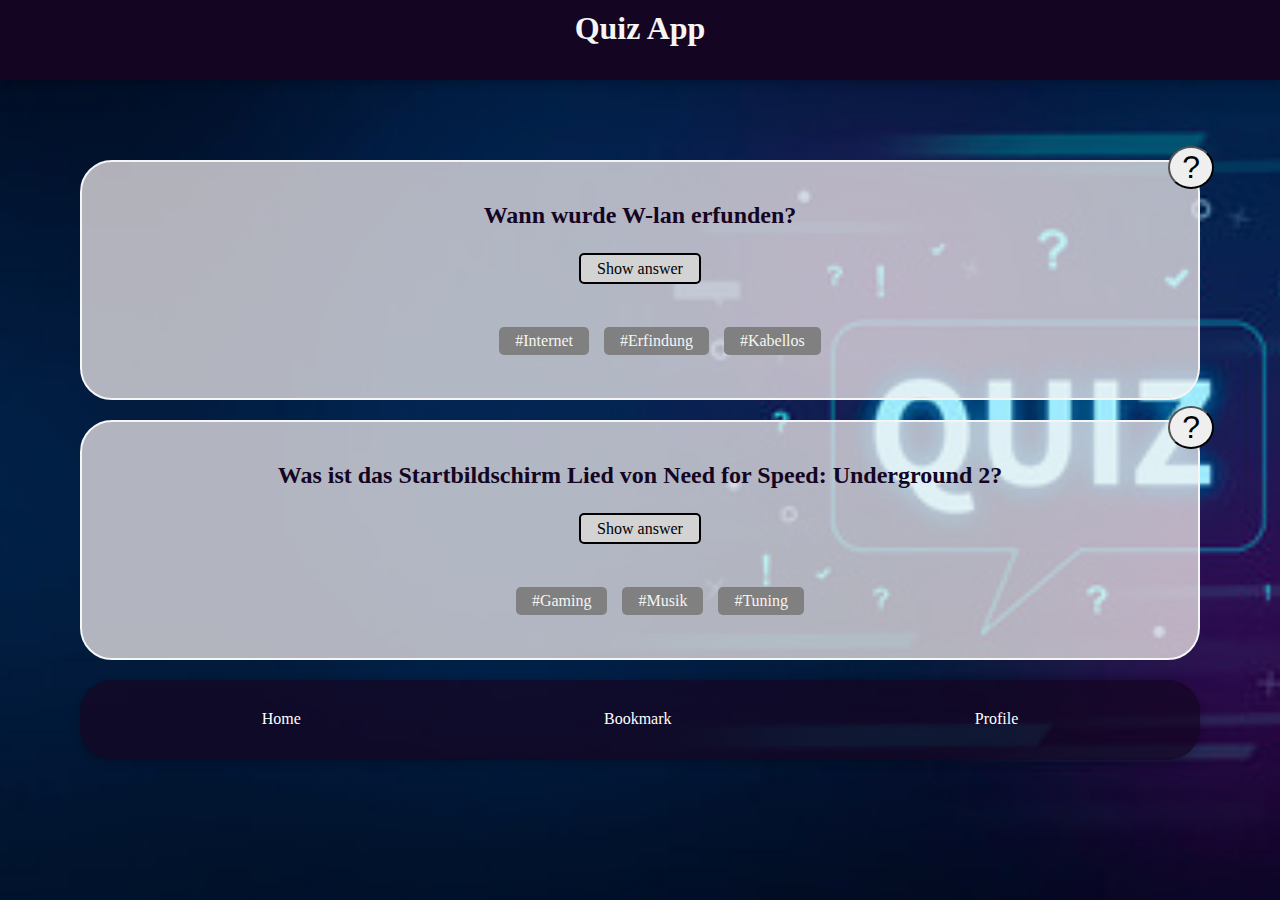
==== index.html @ 67b7fd22 "update_quiz_app" ====
<!DOCTYPE html>
<html lang="en">
  <head>
    <meta charset="UTF-8" />
    <meta name="viewport" content="width=device-width, initial-scale=1.0" />
    <link rel="stylesheet" href="styles.css" />
    <title>Document</title>
  </head>
  <body>
    <header class="header">
      <h1 class="header__heading">Quiz App</h1>
      </header>
    
    <img class="background" src="bg_quiz.jpg" />
    <main>
      
      
      <section class="question_block">
        <h2 class="questions">Wann wurde W-lan erfunden?</h2>
        <button class="card__bookmark">?</button>
        <a class="answer_button" href="bookmark_two.html">Show answer</a>
        <ul class="badges">
          <li>#Internet</li>
          <li>#Erfindung</li>
          <li>#Kabellos</li>
        </ul>
      </section>
      <section class="question_block">
        <h2 class="questions">Was ist das Startbildschirm Lied von Need for Speed: Underground 2?</h2>
        <button class="card__bookmark">?</button>
        <a class="answer_button" href="bookmark_three.html">Show answer</a>
        <ul class="badges">
          <li>#Gaming</li>
          <li>#Musik</li>
          <li>#Tuning</li>
          
        </ul>
      </section>
      <nav class="navigation"/>
      <a aria-label="Home" href="index.html">Home</a>
      <a aria-label="To Bookmark" href="bookmark.html">Bookmark</a>
      <a aria-label="To Profile" href="profile.html">Profile</a>
      </nav>
      
    </main>
  </body>
</html>
---- styles.css ----
* {
  box-sizing: border-box;
}

body {
  margin: 0;
  padding: 0;
  display: flex;
  flex-direction: column;
}

.background {
  position: absolute;
  height: 100vh;
  width: 100%;
  object-fit: cover;
  z-index: -1;
}

.header {
  background: #140523;
  color: #ffffff;
  height: 80px;
  box-shadow: rgba(0, 0, 0, 0.24) 0 3px 8px;
  padding: 10px;
  position: sticky;
  top: 0;
  z-index: 1;
}

.header__heading {
  margin: 0;
}

main {
  padding: 80px;
  display: flex;
  flex-direction: column;
  gap: 20px;
}

h1 {
  color: whitesmoke;
  margin: 10px;
  text-align: center;
}

.question_block {
  background-color: rgba(250, 243, 243, 0.712);
  position: relative;
  border: 2px solid;
  padding: 40px;
  text-align: center;
  height: 15rem;
  border-radius: 2rem;
  border-color: whitesmoke;
}

h2 {
  position: relative;
  margin: 0;
  text-align: center;
  top: -1rem;
}

.questions {
  color: #140523;
}

.card__bookmark {
  position: absolute;
  font-size: 2em;
  padding: 6px 12px;
  border-radius: 50%;
  top: -1rem;
  right: -1rem;
  font-size: 2em;
  padding: 1px 12px;
  border-radius: 50%;
}

.answer_button {
  position: relative;
  border-color: rgb(172, 172, 172);
  background-color: lightgray;
  border: 2px solid black;
  color: black;
  top: 20%;
  padding: 5px 16px;
  border-radius: 5px;
}

li {
  position: relative;
  background-color: gray;
  color: whitesmoke;
  padding: 5px 16px;
  border-radius: 5px;
  bottom: -3rem;
  list-style: none;
}

ul {
  display: flex;
  position: relative;
  gap: 15px;
  justify-content: center;
  top: 1rem;
}

navigation {
  text-decoration: none;
}

nav {
  background: #140523b9;
  color: #ffffff;
  height: 80px;
  box-shadow: rgba(0, 0, 0, 0.24) 0 3px 8px;
  position: sticky;
  padding: 30px;
  top: 0;
  z-index: 1;
  display: flex;
  justify-content: space-around;
  border-radius: 2rem;
}

a {
  color: white;
  height: 48px;
  position: sticky;
  bottom: 0;
  text-decoration: none;
}

a:hover {
  text-decoration: underline;
}

.profilbild {
  position: relative;
  display: flex;
  height: 120px;
  width: 120px;
  bottom: 15rem;
  border-radius: 50%;
  overflow: hidden;
  top: -3rem;
}

.pfrofile_name {
  position: relative;
  display: flex;
  left: 10rem;
  top: -9rem;
  color: white;
  font-size: 24px;
}

.profile_header {
  color: whitesmoke;
  position: relative;
  display: flex;
  justify-content: center;
}

.settings_headline {
position: relative;
display: flex;
top: -7rem;
justify-content: start;
}

.about_me {
  color: white;
  position: relative;
  display: flex;
  justify-content: start;
  top: -5rem;
}

.about_me_list {
  color: whitesmoke;
  position: relative;
  display: flex;
}

.about_me_text {
  color: whitesmoke;
  position: relative;
  display: flex;
  top: -5rem;
}

h2 {
  position: relative;
  display: flex;
  justify-content: center;
  color: whitesmoke;
  top: 0rem;
}

.setting_mode {
  color: whitesmoke;
  position: relative;
  display: flex;
  top: -4rem;
}

.switch input {
  appearance: none;
  width: 100%;
  height: 100%;
  border: 2px solid black;
  margin: 0;
  border-radius: 20%;
  transition: transform 0.5s ease-in-out;
  position: relative;
  display: flex;
}

.switch {
  height: 2rem;
  width: 2.8rem;
  display: inline-block;
  position: relative;
  display: flex;
  top: -6.5rem;
  left: 12rem;
}

.switch_slide {
  background-color: whitesmoke;
  width: 1.2rem;
  height: 1.6rem;
  box-shadow: 0 0 1px blue;
  position: absolute;
  top: 0.2rem;
  left: 0.15rem;
  border-radius: 20%;
  pointer-events: none;
  transition: transform 0.5s ease-in-out;
}

.switch input:checked {
  background-color: blue;
  border-color: black;
}

.switch input:checked + .switch_slide {
  background-color: whitesmoke;
  transform: translateX(1.3rem);
}
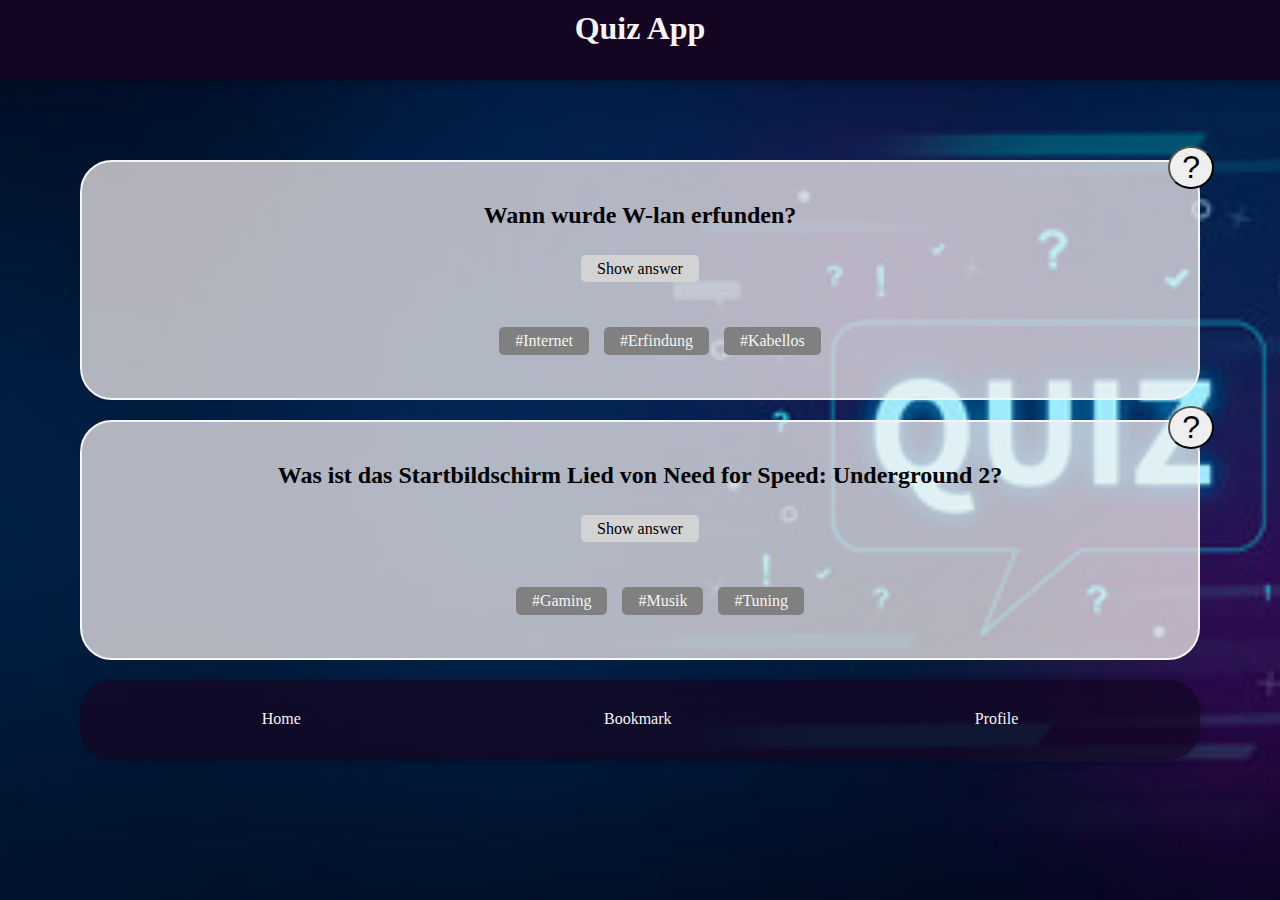
==== commit cbd95249: "add root colors and add multible.css" ====
--- a/index.html
+++ b/index.html
@@ -3,7 +3,7 @@
   <head>
     <meta charset="UTF-8" />
     <meta name="viewport" content="width=device-width, initial-scale=1.0" />
-    <link rel="stylesheet" href="styles.css" />
+    <link rel="stylesheet" href="/styles.css" />
     <title>Document</title>
   </head>
   <body>
--- a/styles.css
+++ b/styles.css
@@ -1,5 +1,13 @@
 * {
   box-sizing: border-box;
+}
+
+:root {
+--color-text: whitesmoke;
+--color-questions: black;
+--color-buttons: lightgray;
+--color-answer-button-text: black;
+
 }
 
 body {
@@ -19,7 +27,6 @@
 
 .header {
   background: #140523;
-  color: #ffffff;
   height: 80px;
   box-shadow: rgba(0, 0, 0, 0.24) 0 3px 8px;
   padding: 10px;
@@ -40,7 +47,7 @@
 }
 
 h1 {
-  color: whitesmoke;
+  color: var(--color-text);
   margin: 10px;
   text-align: center;
 }
@@ -53,7 +60,7 @@
   text-align: center;
   height: 15rem;
   border-radius: 2rem;
-  border-color: whitesmoke;
+  border-color: var(--color-text);
 }
 
 h2 {
@@ -64,7 +71,7 @@
 }
 
 .questions {
-  color: #140523;
+  color: var(--color-questions);
 }
 
 .card__bookmark {
@@ -82,9 +89,8 @@
 .answer_button {
   position: relative;
   border-color: rgb(172, 172, 172);
-  background-color: lightgray;
-  border: 2px solid black;
-  color: black;
+  background-color: var(--color-buttons);
+  color: var(--color-answer-button-text);
   top: 20%;
   padding: 5px 16px;
   border-radius: 5px;
@@ -93,7 +99,7 @@
 li {
   position: relative;
   background-color: gray;
-  color: whitesmoke;
+  color: var(--color-text);
   padding: 5px 16px;
   border-radius: 5px;
   bottom: -3rem;
@@ -114,7 +120,7 @@
 
 nav {
   background: #140523b9;
-  color: #ffffff;
+  color: var(--color-text);
   height: 80px;
   box-shadow: rgba(0, 0, 0, 0.24) 0 3px 8px;
   position: sticky;
@@ -127,7 +133,7 @@
 }
 
 a {
-  color: white;
+  color: var(--color-text);
   height: 48px;
   position: sticky;
   bottom: 0;
@@ -154,12 +160,12 @@
   display: flex;
   left: 10rem;
   top: -9rem;
-  color: white;
+  color: var(--color-text);
   font-size: 24px;
 }
 
 .profile_header {
-  color: whitesmoke;
+  color: var(--color-text);
   position: relative;
   display: flex;
   justify-content: center;
@@ -173,7 +179,7 @@
 }
 
 .about_me {
-  color: white;
+  color: var(--color-text);
   position: relative;
   display: flex;
   justify-content: start;
@@ -181,13 +187,13 @@
 }
 
 .about_me_list {
-  color: whitesmoke;
+  color: var(--color-text);
   position: relative;
   display: flex;
 }
 
 .about_me_text {
-  color: whitesmoke;
+  color: var(--color-text);
   position: relative;
   display: flex;
   top: -5rem;
@@ -197,12 +203,12 @@
   position: relative;
   display: flex;
   justify-content: center;
-  color: whitesmoke;
+  color: var(--color-text);
   top: 0rem;
 }
 
 .setting_mode {
-  color: whitesmoke;
+  color: var(--color-text);
   position: relative;
   display: flex;
   top: -4rem;
@@ -231,7 +237,7 @@
 }
 
 .switch_slide {
-  background-color: whitesmoke;
+  background-color: var(--color-text);
   width: 1.2rem;
   height: 1.6rem;
   box-shadow: 0 0 1px blue;
@@ -249,6 +255,6 @@
 }
 
 .switch input:checked + .switch_slide {
-  background-color: whitesmoke;
+  background-color: var(--color-text);
   transform: translateX(1.3rem);
 }
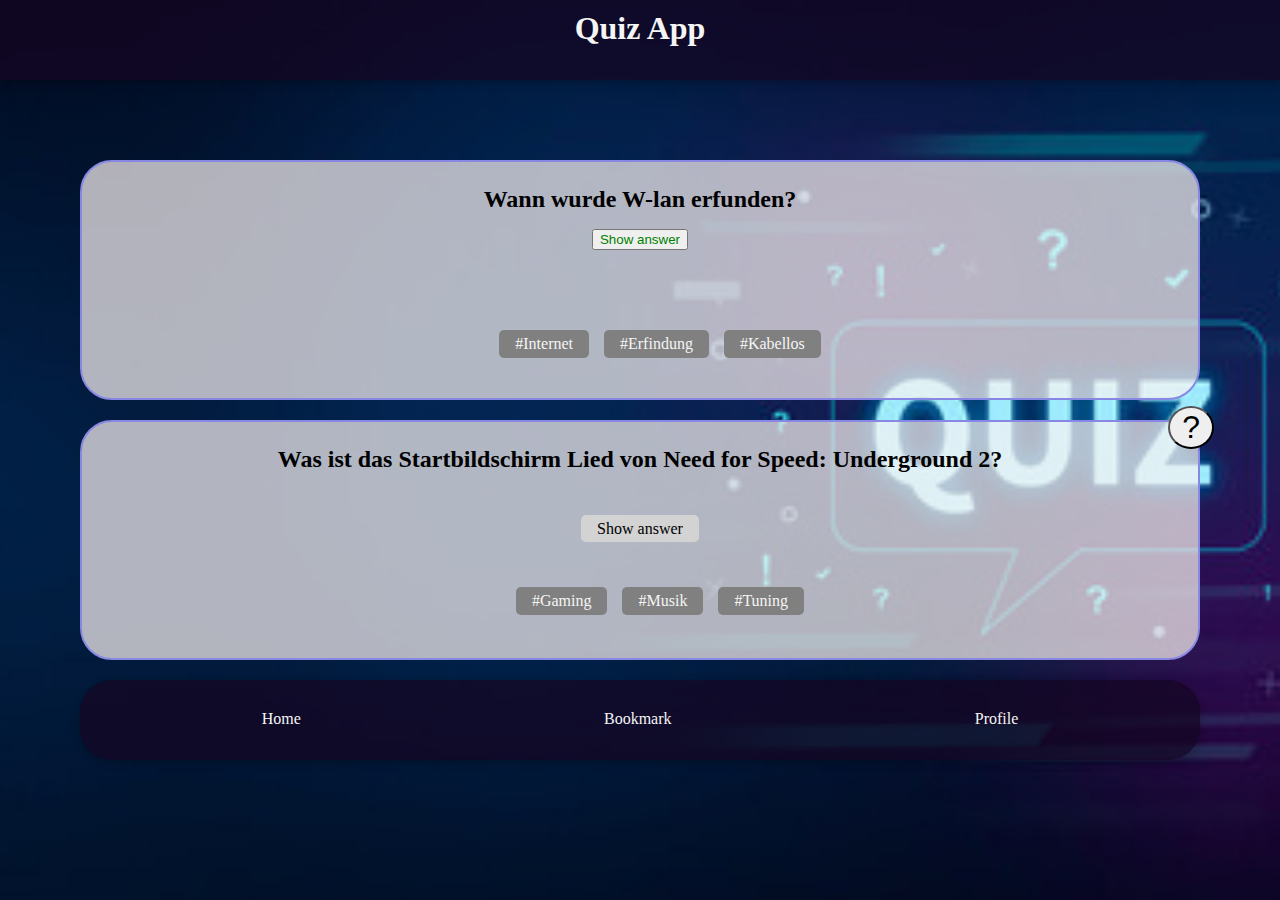
==== commit 80748381: "add css." ====
--- a/index.html
+++ b/index.html
@@ -4,6 +4,14 @@
     <meta charset="UTF-8" />
     <meta name="viewport" content="width=device-width, initial-scale=1.0" />
     <link rel="stylesheet" href="/styles.css" />
+    <link rel="stylesheet" href="/components/buttons.css" />
+    <link rel="stylesheet" href="/components/card.css" />
+    <link rel="stylesheet" href="/components/header.css" />
+    <link rel="stylesheet" href="/components/navigation.css" />
+    
+    
+    <!--<script src="./index.js" defer></script>-->
+    
     <title>Document</title>
   </head>
   <body>
@@ -14,11 +22,23 @@
     <img class="background" src="bg_quiz.jpg" />
     <main>
       
-      
-      <section class="question_block">
+      <!--<section class="question_block">
         <h2 class="questions">Wann wurde W-lan erfunden?</h2>
         <button class="card__bookmark">?</button>
         <a class="answer_button" href="bookmark_two.html">Show answer</a>
+        <ul class="badges">
+          <li>#Internet</li>
+          <li>#Erfindung</li>
+          <li>#Kabellos</li>
+        </ul>
+      </section>-->
+
+
+      <section class="question_block">
+        <h2 class="questions">Wann wurde W-lan erfunden?</h2>
+       <button class="antwortButton">Show answer</button>
+       <p class="Antwort" id="hidden">Im September 1990.</p>
+        
         <ul class="badges">
           <li>#Internet</li>
           <li>#Erfindung</li>
--- a/styles.css
+++ b/styles.css
@@ -3,10 +3,12 @@
 }
 
 :root {
---color-text: whitesmoke;
---color-questions: black;
---color-buttons: lightgray;
---color-answer-button-text: black;
+--color-text: #f5f5f5;
+--color-questions: #000000;
+--color-buttons: #d3d3d3;
+--color-answer-button-text: #000000;
+--border-color: #8888e4;
+--background-color-nav: #140523b9;
 
 }
 
@@ -25,19 +27,7 @@
   z-index: -1;
 }
 
-.header {
-  background: #140523;
-  height: 80px;
-  box-shadow: rgba(0, 0, 0, 0.24) 0 3px 8px;
-  padding: 10px;
-  position: sticky;
-  top: 0;
-  z-index: 1;
-}
-
-.header__heading {
-  margin: 0;
-}
+
 
 main {
   padding: 80px;
@@ -52,7 +42,7 @@
   text-align: center;
 }
 
-.question_block {
+______.question_block {
   background-color: rgba(250, 243, 243, 0.712);
   position: relative;
   border: 2px solid;
@@ -60,7 +50,7 @@
   text-align: center;
   height: 15rem;
   border-radius: 2rem;
-  border-color: var(--color-text);
+  border-color: var(--border-color);
 }
 
 h2 {
@@ -86,14 +76,15 @@
   border-radius: 50%;
 }
 
-.answer_button {
-  position: relative;
-  border-color: rgb(172, 172, 172);
+_____.answer_button {
+  position: relative;
+  border-color: var(--border-color);
   background-color: var(--color-buttons);
   color: var(--color-answer-button-text);
   top: 20%;
   padding: 5px 16px;
   border-radius: 5px;
+  border 1px solid; 
 }
 
 li {
@@ -104,6 +95,7 @@
   border-radius: 5px;
   bottom: -3rem;
   list-style: none;
+  
 }
 
 ul {
@@ -119,7 +111,7 @@
 }
 
 nav {
-  background: #140523b9;
+  background: var(--background-color-nav);
   color: var(--color-text);
   height: 80px;
   box-shadow: rgba(0, 0, 0, 0.24) 0 3px 8px;
@@ -138,6 +130,7 @@
   position: sticky;
   bottom: 0;
   text-decoration: none;
+  
 }
 
 a:hover {
@@ -258,3 +251,11 @@
   background-color: var(--color-text);
   transform: translateX(1.3rem);
 }
+
+.antwortButton {
+  color: green;
+}
+
+#hidden {
+  display: none;
+}--- a/components/buttons.css
+++ b/components/buttons.css
@@ -0,0 +1,24 @@
+* {
+    box-sizing: border-box;
+  }
+  
+  :root {
+  --color-text: #f5f5f5;
+  --color-questions: #000000;
+  --color-buttons: #d3d3d3;
+  --color-answer-button-text: #000000;
+  --border-color: #8888e4;
+  --background-color-nav: #140523b9;
+
+  
+
+  .answer_button {
+    position: relative;
+    border-color: var(--border-color);
+    background-color: var(--color-buttons);
+    color: var(--color-answer-button-text);
+    top: 20%;
+    padding: 5px 16px;
+    border-radius: 5px;
+    border 1px solid; 
+  }--- a/components/card.css
+++ b/components/card.css
@@ -0,0 +1,48 @@
+* {
+    box-sizing: border-box;
+  }
+  
+  :root {
+  --color-text: #f5f5f5;
+  --color-questions: #000000;
+  --color-buttons: #d3d3d3;
+  --color-answer-button-text: #000000;
+  --border-color: #8888e4;
+  --background-color-nav: #140523b9;
+
+  
+
+
+  .question_block {
+    background-color: rgba(250, 243, 243, 0.712);
+    position: relative;
+    border: 2px solid;
+    padding: 40px;
+    text-align: center;
+    height: 15rem;
+    border-radius: 2rem;
+    border-color: var(--border-color);
+  }
+
+  h2 {
+    position: relative;
+    margin: 0;
+    text-align: center;
+    top: -1rem;
+  }
+  
+  .questions {
+    color: var(--color-questions);
+  }
+  
+  .card__bookmark {
+    position: absolute;
+    font-size: 2em;
+    padding: 6px 12px;
+    border-radius: 50%;
+    top: -1rem;
+    right: -1rem;
+    font-size: 2em;
+    padding: 1px 12px;
+    border-radius: 50%;
+  }--- a/components/header.css
+++ b/components/header.css
@@ -0,0 +1,26 @@
+* {
+    box-sizing: border-box;
+  }
+  
+  :root {
+  --color-text: #f5f5f5;
+  --color-questions: #000000;
+  --color-buttons: #d3d3d3;
+  --color-answer-button-text: #000000;
+  --border-color: #8888e4;
+  --background-color-nav: #140523b9;
+
+  
+  .header {
+    background: var(--background-color-nav);
+    height: 80px;
+    box-shadow: rgba(0, 0, 0, 0.24) 0 3px 8px;
+    padding: 10px;
+    position: sticky;
+    top: 0;
+    z-index: 1;
+  }
+  
+  .header__heading {
+    margin: 0;
+  }--- a/components/navigation.css
+++ b/components/navigation.css
@@ -0,0 +1,12 @@
+* {
+    box-sizing: border-box;
+  }
+  
+  :root {
+  --color-text: #f5f5f5;
+  --color-questions: #000000;
+  --color-buttons: #d3d3d3;
+  --color-answer-button-text: #000000;
+  --border-color: #8888e4;
+  --background-color-nav: #140523b9;
+  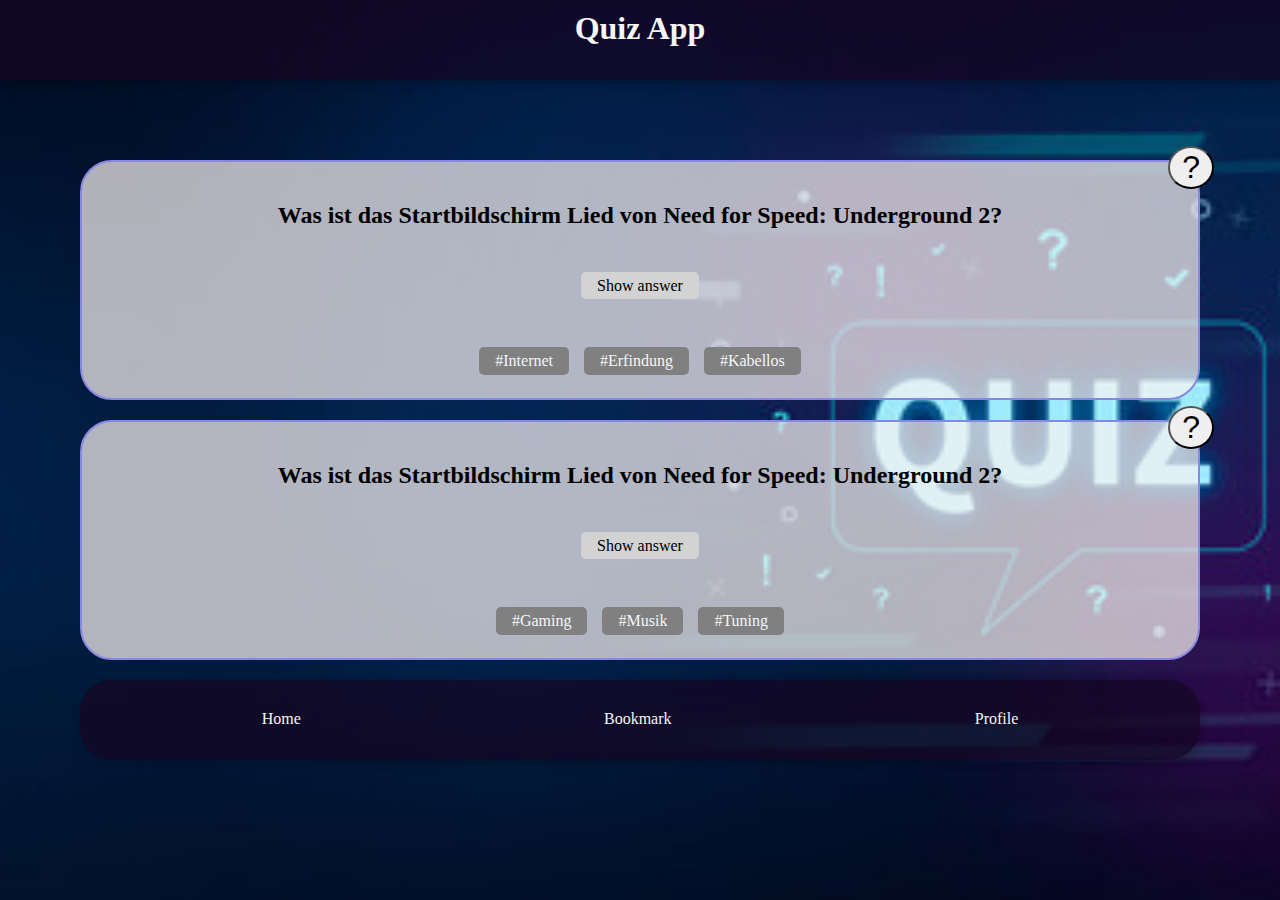
==== commit 2fc6183f: "change css files" ====
--- a/index.html
+++ b/index.html
@@ -2,17 +2,18 @@
 <html lang="en">
   <head>
     <meta charset="UTF-8" />
+    <title>Document</title>
     <meta name="viewport" content="width=device-width, initial-scale=1.0" />
     <link rel="stylesheet" href="/styles.css" />
     <link rel="stylesheet" href="/components/buttons.css" />
     <link rel="stylesheet" href="/components/card.css" />
     <link rel="stylesheet" href="/components/header.css" />
     <link rel="stylesheet" href="/components/navigation.css" />
+    <link rel="stylesheet" href="/components/profile.css" />
     
     
     <!--<script src="./index.js" defer></script>-->
     
-    <title>Document</title>
   </head>
   <body>
     <header class="header">
@@ -22,22 +23,10 @@
     <img class="background" src="bg_quiz.jpg" />
     <main>
       
-      <!--<section class="question_block">
-        <h2 class="questions">Wann wurde W-lan erfunden?</h2>
+      <section class="question_block">
+        <h2 class="questions">Was ist das Startbildschirm Lied von Need for Speed: Underground 2?</h2>
         <button class="card__bookmark">?</button>
         <a class="answer_button" href="bookmark_two.html">Show answer</a>
-        <ul class="badges">
-          <li>#Internet</li>
-          <li>#Erfindung</li>
-          <li>#Kabellos</li>
-        </ul>
-      </section>-->
-
-
-      <section class="question_block">
-        <h2 class="questions">Wann wurde W-lan erfunden?</h2>
-       <button class="antwortButton">Show answer</button>
-       <p class="Antwort" id="hidden">Im September 1990.</p>
         
         <ul class="badges">
           <li>#Internet</li>
--- a/styles.css
+++ b/styles.css
@@ -53,7 +53,7 @@
   border-color: var(--border-color);
 }
 
-h2 {
+/*h2 {
   position: relative;
   margin: 0;
   text-align: center;
@@ -74,7 +74,7 @@
   font-size: 2em;
   padding: 1px 12px;
   border-radius: 50%;
-}
+} */
 
 _____.answer_button {
   position: relative;
@@ -87,7 +87,7 @@
   border 1px solid; 
 }
 
-li {
+/*li {
   position: relative;
   background-color: gray;
   color: var(--color-text);
@@ -104,13 +104,13 @@
   gap: 15px;
   justify-content: center;
   top: 1rem;
-}
+} */
 
 navigation {
   text-decoration: none;
 }
 
-nav {
+/*nav {
   background: var(--background-color-nav);
   color: var(--color-text);
   height: 80px;
@@ -135,9 +135,9 @@
 
 a:hover {
   text-decoration: underline;
-}
-
-.profilbild {
+} */
+
+/*.profilbild {
   position: relative;
   display: flex;
   height: 120px;
@@ -240,22 +240,5 @@
   border-radius: 20%;
   pointer-events: none;
   transition: transform 0.5s ease-in-out;
-}
-
-.switch input:checked {
-  background-color: blue;
-  border-color: black;
-}
-
-.switch input:checked + .switch_slide {
-  background-color: var(--color-text);
-  transform: translateX(1.3rem);
-}
-
-.antwortButton {
-  color: green;
-}
-
-#hidden {
-  display: none;
-}+} */
+
--- a/components/buttons.css
+++ b/components/buttons.css
@@ -9,7 +9,7 @@
   --color-answer-button-text: #000000;
   --border-color: #8888e4;
   --background-color-nav: #140523b9;
-
+  }
   
 
   .answer_button {
@@ -21,4 +21,5 @@
     padding: 5px 16px;
     border-radius: 5px;
     border 1px solid; 
+    top: 3rem;
   }--- a/components/card.css
+++ b/components/card.css
@@ -10,7 +10,7 @@
   --border-color: #8888e4;
   --background-color-nav: #140523b9;
 
-  
+  }
 
 
   .question_block {
@@ -45,4 +45,71 @@
     font-size: 2em;
     padding: 1px 12px;
     border-radius: 50%;
+  }
+
+  li {
+    position: relative;
+    background-color: gray;
+    color: var(--color-text);
+    padding: 5px 16px;
+    border-radius: 5px;
+    bottom: -3rem;
+    list-style: none;
+    
+  }
+  
+  ul {
+    display: flex;
+    position: relative;
+    gap: 15px;
+    justify-content: center;
+    top: 1rem;
+  }
+
+  h2 {
+    position: relative;
+    margin: 0;
+    text-align: center;
+    top: -1rem;
+  }
+  
+  .questions {
+    color: var(--color-questions);
+  }
+  
+  .card__bookmark {
+    position: absolute;
+    font-size: 2em;
+    padding: 6px 12px;
+    border-radius: 50%;
+    top: -1rem;
+    right: -1rem;
+    font-size: 2em;
+    padding: 1px 12px;
+    border-radius: 50%;
+  }
+
+  li {
+    position: relative;
+    background-color: gray;
+    color: var(--color-text);
+    padding: 5px 16px;
+    border-radius: 5px;
+    bottom: -3rem;
+    list-style: none;
+    
+  }
+  
+  ul {
+    display: flex;
+    position: relative;
+    gap: 15px;
+    justify-content: center;
+    top: 1rem;
+  }
+  
+  .badges {
+    position: relative;
+    display: flex;
+    padding: 20px;
   }--- a/components/header.css
+++ b/components/header.css
@@ -9,7 +9,7 @@
   --color-answer-button-text: #000000;
   --border-color: #8888e4;
   --background-color-nav: #140523b9;
-
+  }
   
   .header {
     background: var(--background-color-nav);
--- a/components/navigation.css
+++ b/components/navigation.css
@@ -9,4 +9,35 @@
   --color-answer-button-text: #000000;
   --border-color: #8888e4;
   --background-color-nav: #140523b9;
-  +  }
+
+
+  nav {
+    background: var(--background-color-nav);
+    color: var(--color-text);
+    height: 80px;
+    box-shadow: rgba(0, 0, 0, 0.24) 0 3px 8px;
+    position: sticky;
+    padding: 30px;
+    top: 0;
+    z-index: 1;
+    display: flex;
+    justify-content: space-around;
+    border-radius: 2rem;
+  }
+  
+  a {
+    color: var(--color-text);
+    height: 48px;
+    position: sticky;
+    bottom: 0;
+    text-decoration: none;
+    
+  }
+  
+  a:hover {
+    text-decoration: underline;
+  }
+  navigation {
+    text-decoration: none;
+  }--- a/components/profile.css
+++ b/components/profile.css
@@ -0,0 +1,118 @@
+* {
+    box-sizing: border-box;
+  }
+  
+  :root {
+  --color-text: #f5f5f5;
+  --color-questions: #000000;
+  --color-buttons: #d3d3d3;
+  --color-answer-button-text: #000000;
+  --border-color: #8888e4;
+  --background-color-nav: #140523b9;
+  }
+
+
+  .profilbild {
+    position: relative;
+    display: flex;
+    height: 120px;
+    width: 120px;
+    bottom: 15rem;
+    border-radius: 50%;
+    overflow: hidden;
+    top: -3rem;
+  }
+  
+  .pfrofile_name {
+    position: relative;
+    display: flex;
+    left: 10rem;
+    top: -9rem;
+    color: var(--color-text);
+    font-size: 24px;
+  }
+  
+  .profile_header {
+    color: var(--color-text);
+    position: relative;
+    display: flex;
+    justify-content: center;
+  }
+  
+  .settings_headline {
+  position: relative;
+  display: flex;
+  top: -7rem;
+  justify-content: start;
+  }
+  
+  .about_me {
+    color: var(--color-text);
+    position: relative;
+    display: flex;
+    justify-content: start;
+    top: -5rem;
+  }
+  
+  .about_me_list {
+    color: var(--color-text);
+    position: relative;
+    display: flex;
+  }
+  
+  .about_me_text {
+    color: var(--color-text);
+    position: relative;
+    display: flex;
+    top: -5rem;
+  }
+  
+  h2 {
+    position: relative;
+    display: flex;
+    justify-content: center;
+    color: var(--color-text);
+    top: 0rem;
+  }
+  
+  .setting_mode {
+    color: var(--color-text);
+    position: relative;
+    display: flex;
+    top: -4rem;
+  }
+  
+  .switch input {
+    appearance: none;
+    width: 100%;
+    height: 100%;
+    border: 2px solid black;
+    margin: 0;
+    border-radius: 20%;
+    transition: transform 0.5s ease-in-out;
+    position: relative;
+    display: flex;
+  }
+  
+  .switch {
+    height: 2rem;
+    width: 2.8rem;
+    display: inline-block;
+    position: relative;
+    display: flex;
+    top: -6.5rem;
+    left: 12rem;
+  }
+  
+  .switch_slide {
+    background-color: var(--color-text);
+    width: 1.2rem;
+    height: 1.6rem;
+    box-shadow: 0 0 1px blue;
+    position: absolute;
+    top: 0.2rem;
+    left: 0.15rem;
+    border-radius: 20%;
+    pointer-events: none;
+    transition: transform 0.5s ease-in-out;
+  }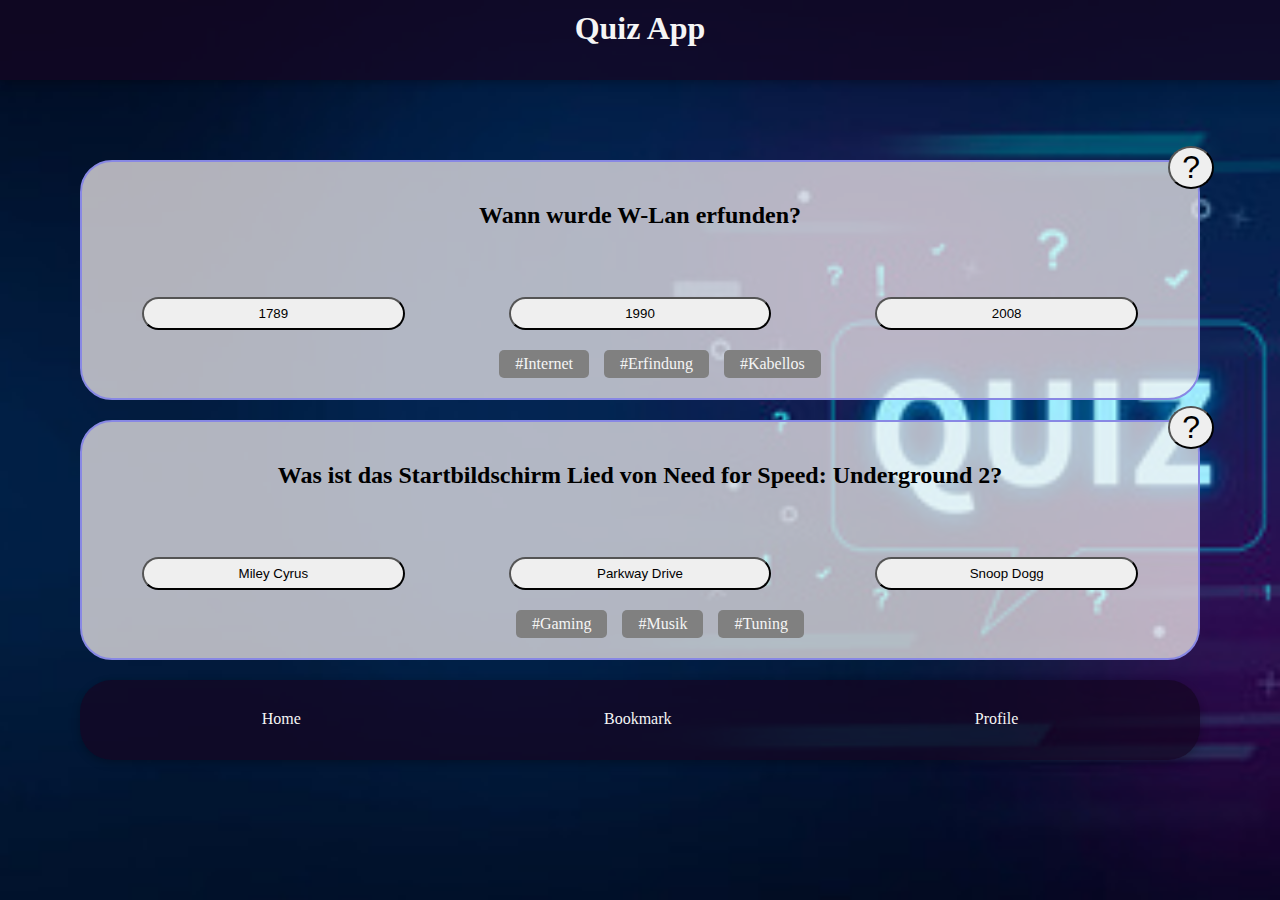
==== commit 8d4670e4: "add new buttons" ====
--- a/index.html
+++ b/index.html
@@ -24,11 +24,16 @@
     <main>
       
       <section class="question_block">
-        <h2 class="questions">Was ist das Startbildschirm Lied von Need for Speed: Underground 2?</h2>
+        <h2 class="questions">Wann wurde W-Lan erfunden?</h2>
         <button class="card__bookmark">?</button>
-        <a class="answer_button" href="bookmark_two.html">Show answer</a>
         
-        <ul class="badges">
+        
+         <div class="answerChoises"> 
+        <button class="answerChoise">1789</button>
+        <button class="answerChoise">1990</button>
+        <button class="answerChoise">2008</button>
+        </div>
+      <ul class="answerbackground">
           <li>#Internet</li>
           <li>#Erfindung</li>
           <li>#Kabellos</li>
@@ -37,8 +42,12 @@
       <section class="question_block">
         <h2 class="questions">Was ist das Startbildschirm Lied von Need for Speed: Underground 2?</h2>
         <button class="card__bookmark">?</button>
-        <a class="answer_button" href="bookmark_three.html">Show answer</a>
-        <ul class="badges">
+        <div class="answerChoises"> 
+          <button class="answerChoise">Miley Cyrus</button>
+          <button class="answerChoise">Parkway Drive</button>
+          <button class="answerChoise">Snoop Dogg</button>
+          </div>
+        <ul class="answerbackground">
           <li>#Gaming</li>
           <li>#Musik</li>
           <li>#Tuning</li>
--- a/components/buttons.css
+++ b/components/buttons.css
@@ -22,4 +22,37 @@
     border-radius: 5px;
     border 1px solid; 
     top: 3rem;
+  }
+
+
+    .answerChoise:hover {
+    background-color: goldenrod;
+  }
+
+
+  .question_block .answerChoise {
+    flex-wrap: wrap;
+    justify-content: space-around;
+    
+   }
+
+  .answerChoises {
+    display: flex;
+    justify-content: space-between;
+    gap: 4rem;
+    
+    
+    
+    
+  }
+
+  .answerChoise {
+    display: flex;
+    flex-wrap: wrap;
+    top: 3rem;
+    padding: 7px;
+    border-radius: 3rem;
+    margin: 20px;
+    
+    
   }--- a/components/card.css
+++ b/components/card.css
@@ -10,6 +10,21 @@
   --border-color: #8888e4;
   --background-color-nav: #140523b9;
 
+  }
+
+  body {
+    margin: 0;
+    padding: 0;
+    display: flex;
+    flex-direction: column;
+  }
+
+
+  main {
+    padding: 80px;
+    display: flex;
+    flex-direction: column;
+    gap: 20px;
   }
 
 
@@ -105,11 +120,19 @@
     position: relative;
     gap: 15px;
     justify-content: center;
-    top: 1rem;
+    top: -1rem;
   }
   
   .badges {
     position: relative;
     display: flex;
     padding: 20px;
+  }
+
+  .answerChoise {
+    position: relative;
+    display: flex;
+    flex-direction: row;
+    flex: 1;
+    gap: 1rem;
   }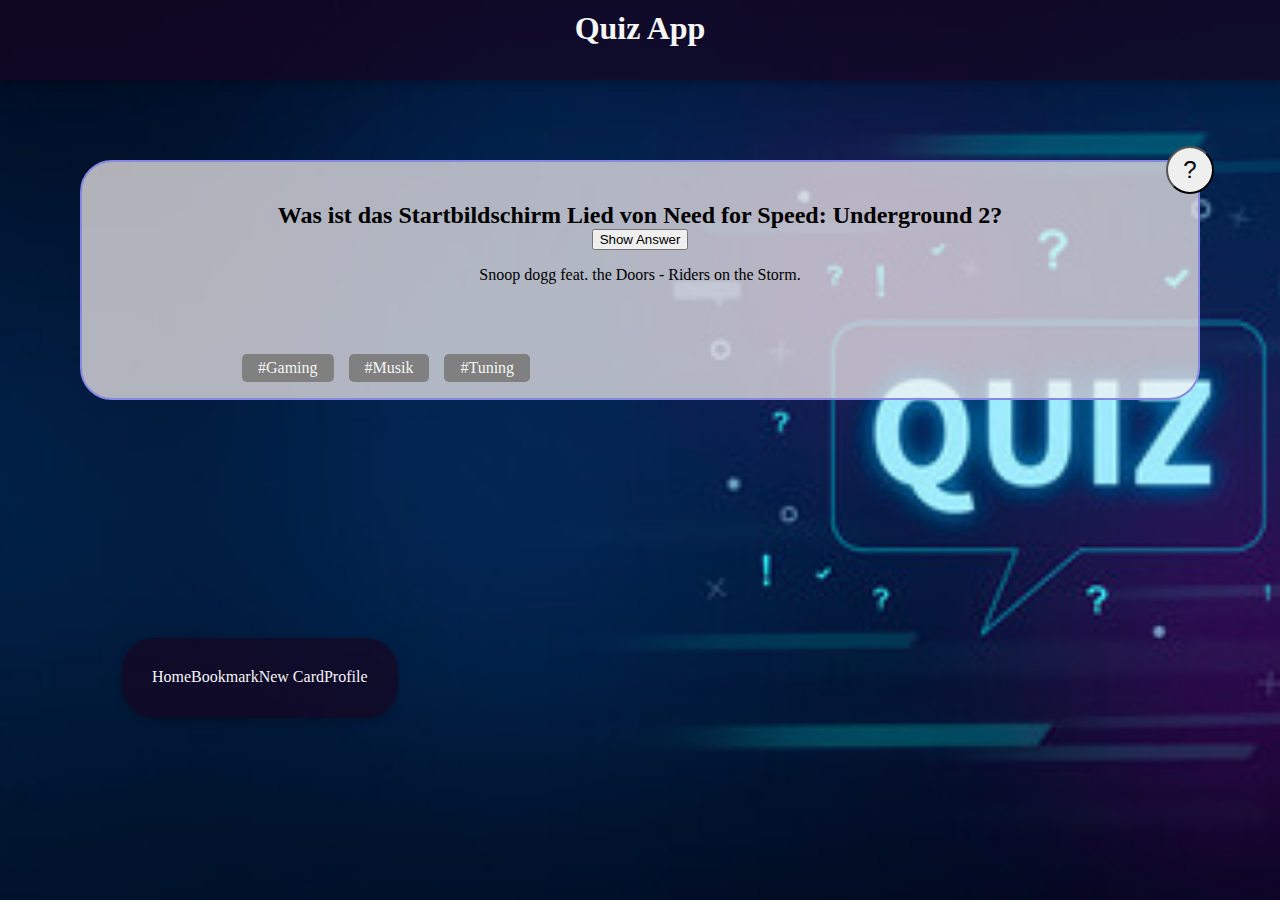
==== commit a7ff9e7e: "add new answer button and toggle bookmark" ====
--- a/index.html
+++ b/index.html
@@ -12,7 +12,7 @@
     <link rel="stylesheet" href="/components/profile.css" />
     
     
-    <!--<script src="./index.js" defer></script>-->
+    <script src="./components/index.js" defer></script>
     
   </head>
   <body>
@@ -24,40 +24,29 @@
     <main>
       
       <section class="question_block">
-        <h2 class="questions">Wann wurde W-Lan erfunden?</h2>
-        <button class="card__bookmark">?</button>
+        <h2 class="questions">Was ist das Startbildschirm Lied von Need for Speed: Underground 2?</h2>
+        <button class="bookmark_button" data-js="bookmark_button">?</button>
+       
         
         
-         <div class="answerChoises"> 
-        <button class="answerChoise">1789</button>
-        <button class="answerChoise">1990</button>
-        <button class="answerChoise">2008</button>
-        </div>
-      <ul class="answerbackground">
-          <li>#Internet</li>
-          <li>#Erfindung</li>
-          <li>#Kabellos</li>
-        </ul>
-      </section>
-      <section class="question_block">
-        <h2 class="questions">Was ist das Startbildschirm Lied von Need for Speed: Underground 2?</h2>
-        <button class="card__bookmark">?</button>
-        <div class="answerChoises"> 
-          <button class="answerChoise">Miley Cyrus</button>
-          <button class="answerChoise">Parkway Drive</button>
-          <button class="answerChoise">Snoop Dogg</button>
-          </div>
-        <ul class="answerbackground">
+      
+     
+          <button onclick="toggleText()">Show Answer</button>
+          <p id="toggleText" class="hidden">Snoop dogg feat. the Doors - Riders on the Storm.</p>
+        
+          <ul class="answerbackground">
           <li>#Gaming</li>
           <li>#Musik</li>
           <li>#Tuning</li>
           
         </ul>
-      </section>
+    
       <nav class="navigation"/>
       <a aria-label="Home" href="index.html">Home</a>
       <a aria-label="To Bookmark" href="bookmark.html">Bookmark</a>
+      <a aria-label="new card" href="#">New Card</a>
       <a aria-label="To Profile" href="profile.html">Profile</a>
+      
       </nav>
       
     </main>
--- a/styles.css
+++ b/styles.css
@@ -242,3 +242,6 @@
   transition: transform 0.5s ease-in-out;
 } */
 
+.massage {
+  background-color: black;
+}--- a/components/buttons.css
+++ b/components/buttons.css
@@ -21,12 +21,12 @@
     padding: 5px 16px;
     border-radius: 5px;
     border 1px solid; 
-    top: 3rem;
+    top: rem;
   }
 
 
     .answerChoise:hover {
-    background-color: goldenrod;
+    background-color: rgb(26, 191, 26);
   }
 
 
@@ -52,7 +52,51 @@
     top: 3rem;
     padding: 7px;
     border-radius: 3rem;
-    margin: 20px;
     
     
-  }+    
+  }
+
+
+
+  .bookmark_button_clickt {
+    background-color: rgba(0, 0, 255, 0.651);
+    color: white;
+    
+    
+  }
+  
+  .bookmark_button {
+    position: absolute;
+   height: 3rem;
+   width: 3rem;
+   border-radius: 50%;
+   right: -1rem;
+   top: -1rem;
+   font-size: 24px;
+   color: black;
+  }
+
+  .bookmark_button_two {
+    position: absolute;
+    height: 3rem;
+    width: 3rem;
+    border-radius: 50%;
+    right: -1rem;
+    top: -1rem;
+    font-size: 24px;
+    color: black;
+  }
+  .bookmark_button_clickt_two {
+    background-color: rgba(0, 0, 255, 0.651);
+    color: white;
+    
+    
+  }
+  .answerBackground {
+    position: relative;
+    
+    
+  }
+
+ --- a/components/card.css
+++ b/components/card.css
@@ -68,7 +68,7 @@
     color: var(--color-text);
     padding: 5px 16px;
     border-radius: 5px;
-    bottom: -3rem;
+    bottom: -4rem;
     list-style: none;
     
   }
@@ -110,17 +110,17 @@
     color: var(--color-text);
     padding: 5px 16px;
     border-radius: 5px;
-    bottom: -3rem;
+    bottom: o;
     list-style: none;
     
   }
   
   ul {
     display: flex;
-    position: relative;
+    position: absolute;
     gap: 15px;
-    justify-content: center;
-    top: -1rem;
+    left: 7.5rem;
+    top: 7rem;
   }
   
   .badges {
@@ -135,4 +135,8 @@
     flex-direction: row;
     flex: 1;
     gap: 1rem;
+  }
+
+  .answer {
+    display: none;
   }--- a/components/navigation.css
+++ b/components/navigation.css
@@ -17,9 +17,9 @@
     color: var(--color-text);
     height: 80px;
     box-shadow: rgba(0, 0, 0, 0.24) 0 3px 8px;
-    position: sticky;
+    position: absolute;
     padding: 30px;
-    top: 0;
+    bottom: -20rem;
     z-index: 1;
     display: flex;
     justify-content: space-around;
@@ -32,6 +32,8 @@
     position: sticky;
     bottom: 0;
     text-decoration: none;
+    display: flex;
+    justify-content: space-around;
     
   }
   
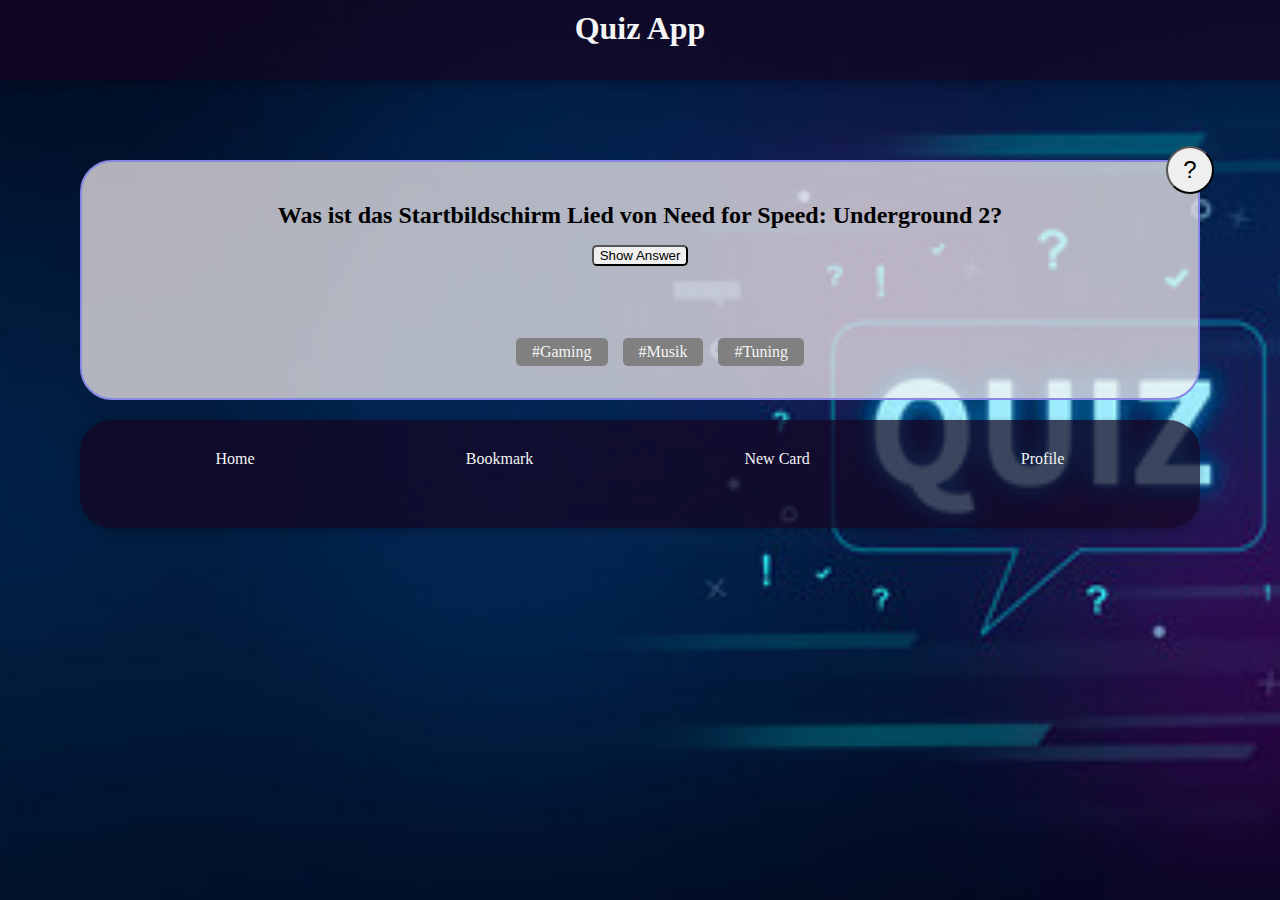
==== commit dd3d6f83: "change layout" ====
--- a/index.html
+++ b/index.html
@@ -26,22 +26,16 @@
       <section class="question_block">
         <h2 class="questions">Was ist das Startbildschirm Lied von Need for Speed: Underground 2?</h2>
         <button class="bookmark_button" data-js="bookmark_button">?</button>
-       
-        
-        
-      
-     
-          <button onclick="toggleText()">Show Answer</button>
+        <button class="answer_button" onclick="toggleText()">Show Answer</button>
           <p id="toggleText" class="hidden">Snoop dogg feat. the Doors - Riders on the Storm.</p>
-        
-          <ul class="answerbackground">
+        <ul class="answerbackground">
           <li>#Gaming</li>
           <li>#Musik</li>
           <li>#Tuning</li>
-          
-        </ul>
-    
-      <nav class="navigation"/>
+          </ul>
+      </section>
+
+      <nav class="navigation">
       <a aria-label="Home" href="index.html">Home</a>
       <a aria-label="To Bookmark" href="bookmark.html">Bookmark</a>
       <a aria-label="new card" href="#">New Card</a>
--- a/components/buttons.css
+++ b/components/buttons.css
@@ -12,50 +12,22 @@
   }
   
 
-  .answer_button {
-    position: relative;
-    border-color: var(--border-color);
-    background-color: var(--color-buttons);
-    color: var(--color-answer-button-text);
-    top: 20%;
-    padding: 5px 16px;
-    border-radius: 5px;
-    border 1px solid; 
-    top: rem;
-  }
+
+.answer_button {
+  position: relative;
+  top: 1rem;
+  border-radius: 0.3rem;
+
+}
+
+   
+
+.answer_button:hover {
+  background-color: rgb(19, 212, 19);
+}
 
 
-    .answerChoise:hover {
-    background-color: rgb(26, 191, 26);
-  }
-
-
-  .question_block .answerChoise {
-    flex-wrap: wrap;
-    justify-content: space-around;
-    
-   }
-
-  .answerChoises {
-    display: flex;
-    justify-content: space-between;
-    gap: 4rem;
-    
-    
-    
-    
-  }
-
-  .answerChoise {
-    display: flex;
-    flex-wrap: wrap;
-    top: 3rem;
-    padding: 7px;
-    border-radius: 3rem;
-    
-    
-    
-  }
+  
 
 
 
@@ -77,26 +49,16 @@
    color: black;
   }
 
-  .bookmark_button_two {
-    position: absolute;
-    height: 3rem;
-    width: 3rem;
-    border-radius: 50%;
-    right: -1rem;
-    top: -1rem;
-    font-size: 24px;
-    color: black;
-  }
-  .bookmark_button_clickt_two {
-    background-color: rgba(0, 0, 255, 0.651);
-    color: white;
+ 
     
     
-  }
+  
   .answerBackground {
     position: relative;
     
     
   }
 
- +  .hidden {
+    display: none;
+  }--- a/components/card.css
+++ b/components/card.css
@@ -105,7 +105,7 @@
   }
 
   li {
-    position: relative;
+    
     background-color: gray;
     color: var(--color-text);
     padding: 5px 16px;
@@ -119,8 +119,12 @@
     display: flex;
     position: absolute;
     gap: 15px;
-    left: 7.5rem;
-    top: 7rem;
+    left: 50%;
+    right: 50%;
+    transform: translate(-50%);
+    top:6rem;
+    
+    
   }
   
   .badges {
--- a/components/navigation.css
+++ b/components/navigation.css
@@ -17,29 +17,30 @@
     color: var(--color-text);
     height: 80px;
     box-shadow: rgba(0, 0, 0, 0.24) 0 3px 8px;
-    position: absolute;
+    position: relative;
     padding: 30px;
-    bottom: -20rem;
+    bottom: 0;
     z-index: 1;
     display: flex;
     justify-content: space-around;
+    flex: 1;
     border-radius: 2rem;
   }
   
   a {
     color: var(--color-text);
     height: 48px;
-    position: sticky;
+    position: staicky;
     bottom: 0;
     text-decoration: none;
-    display: flex;
-    justify-content: space-around;
     
   }
   
   a:hover {
     text-decoration: underline;
   }
-  navigation {
+  
+  .navigation {
     text-decoration: none;
+    
   }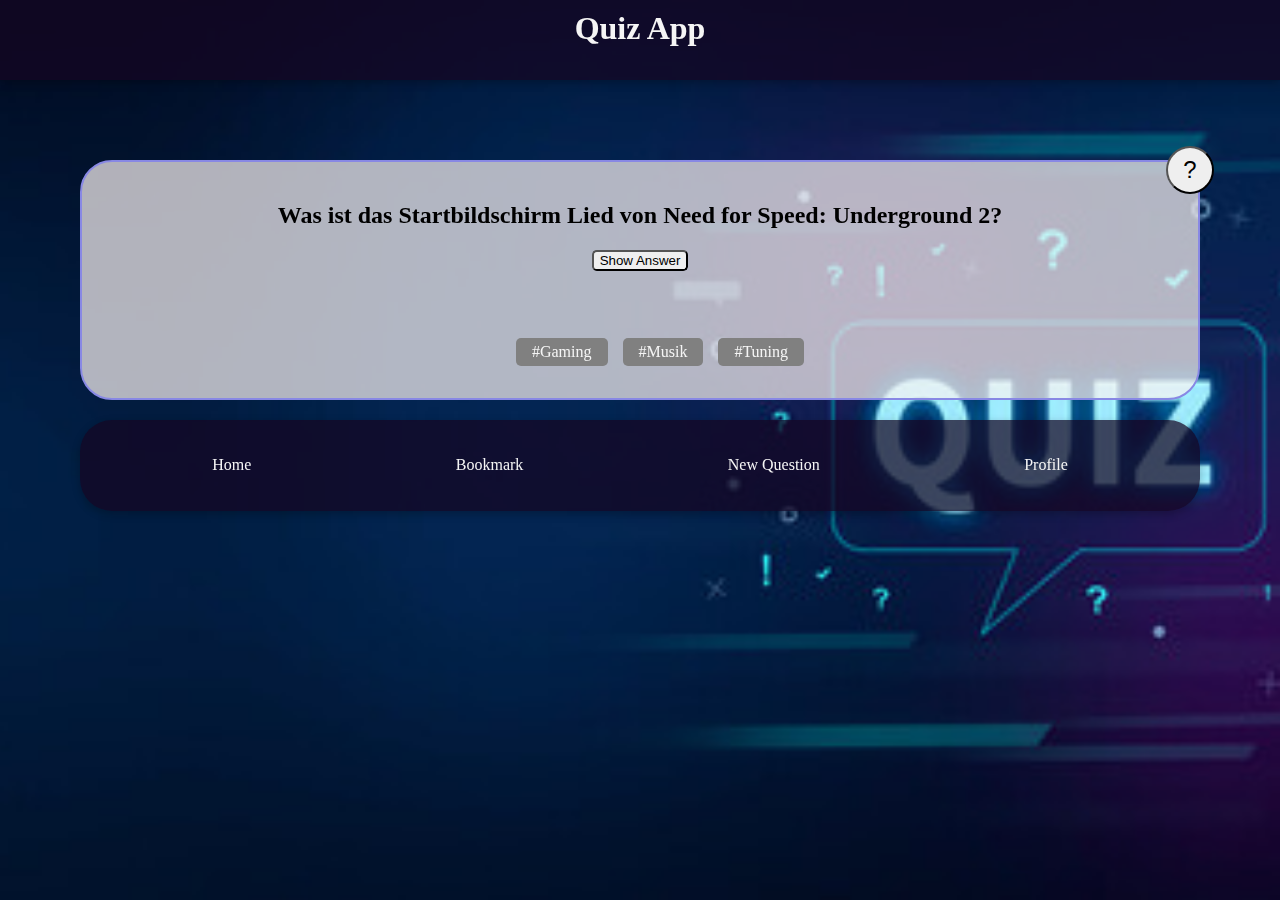
==== commit 915d69d3: "add a new question formular" ====
--- a/index.html
+++ b/index.html
@@ -10,6 +10,7 @@
     <link rel="stylesheet" href="/components/header.css" />
     <link rel="stylesheet" href="/components/navigation.css" />
     <link rel="stylesheet" href="/components/profile.css" />
+    <link rel="stylesheet" href="/newQuestion.css" />
     
     
     <script src="./components/index.js" defer></script>
@@ -38,7 +39,7 @@
       <nav class="navigation">
       <a aria-label="Home" href="index.html">Home</a>
       <a aria-label="To Bookmark" href="bookmark.html">Bookmark</a>
-      <a aria-label="new card" href="#">New Card</a>
+      <a aria-label="new card" href="/newQuestion.html">New Question</a>
       <a aria-label="To Profile" href="profile.html">Profile</a>
       
       </nav>
--- a/styles.css
+++ b/styles.css
@@ -20,7 +20,7 @@
 }
 
 .background {
-  position: absolute;
+  position: fixed;
   height: 100vh;
   width: 100%;
   object-fit: cover;
@@ -110,137 +110,7 @@
   text-decoration: none;
 }
 
-/*nav {
-  background: var(--background-color-nav);
-  color: var(--color-text);
-  height: 80px;
-  box-shadow: rgba(0, 0, 0, 0.24) 0 3px 8px;
-  position: sticky;
-  padding: 30px;
-  top: 0;
-  z-index: 1;
-  display: flex;
-  justify-content: space-around;
-  border-radius: 2rem;
-}
 
-a {
-  color: var(--color-text);
-  height: 48px;
-  position: sticky;
-  bottom: 0;
-  text-decoration: none;
-  
-}
-
-a:hover {
-  text-decoration: underline;
-} */
-
-/*.profilbild {
-  position: relative;
-  display: flex;
-  height: 120px;
-  width: 120px;
-  bottom: 15rem;
-  border-radius: 50%;
-  overflow: hidden;
-  top: -3rem;
-}
-
-.pfrofile_name {
-  position: relative;
-  display: flex;
-  left: 10rem;
-  top: -9rem;
-  color: var(--color-text);
-  font-size: 24px;
-}
-
-.profile_header {
-  color: var(--color-text);
-  position: relative;
-  display: flex;
-  justify-content: center;
-}
-
-.settings_headline {
-position: relative;
-display: flex;
-top: -7rem;
-justify-content: start;
-}
-
-.about_me {
-  color: var(--color-text);
-  position: relative;
-  display: flex;
-  justify-content: start;
-  top: -5rem;
-}
-
-.about_me_list {
-  color: var(--color-text);
-  position: relative;
-  display: flex;
-}
-
-.about_me_text {
-  color: var(--color-text);
-  position: relative;
-  display: flex;
-  top: -5rem;
-}
-
-h2 {
-  position: relative;
-  display: flex;
-  justify-content: center;
-  color: var(--color-text);
-  top: 0rem;
-}
-
-.setting_mode {
-  color: var(--color-text);
-  position: relative;
-  display: flex;
-  top: -4rem;
-}
-
-.switch input {
-  appearance: none;
-  width: 100%;
-  height: 100%;
-  border: 2px solid black;
-  margin: 0;
-  border-radius: 20%;
-  transition: transform 0.5s ease-in-out;
-  position: relative;
-  display: flex;
-}
-
-.switch {
-  height: 2rem;
-  width: 2.8rem;
-  display: inline-block;
-  position: relative;
-  display: flex;
-  top: -6.5rem;
-  left: 12rem;
-}
-
-.switch_slide {
-  background-color: var(--color-text);
-  width: 1.2rem;
-  height: 1.6rem;
-  box-shadow: 0 0 1px blue;
-  position: absolute;
-  top: 0.2rem;
-  left: 0.15rem;
-  border-radius: 20%;
-  pointer-events: none;
-  transition: transform 0.5s ease-in-out;
-} */
 
 .massage {
   background-color: black;
--- a/components/buttons.css
+++ b/components/buttons.css
@@ -15,15 +15,16 @@
 
 .answer_button {
   position: relative;
-  top: 1rem;
+  top: 0.7rem;
   border-radius: 0.3rem;
+  margin: 10px;
 
 }
 
    
 
 .answer_button:hover {
-  background-color: rgb(19, 212, 19);
+  background-color: rgba(25, 160, 25, 0.634)
 }
 
 
@@ -61,4 +62,7 @@
 
   .hidden {
     display: none;
+  }
+  .submit_button {
+    border-radius: 0.3rem;
   }--- a/components/navigation.css
+++ b/components/navigation.css
@@ -29,10 +29,11 @@
   
   a {
     color: var(--color-text);
-    height: 48px;
-    position: staicky;
-    bottom: 0;
+   
+    position: sticky;
+    bottom: 7rem;
     text-decoration: none;
+    padding: 0.4rem;
     
   }
   
--- a/components/profile.css
+++ b/components/profile.css
@@ -115,4 +115,5 @@
     border-radius: 20%;
     pointer-events: none;
     transition: transform 0.5s ease-in-out;
-  }+  }
+  --- a/newQuestion.css
+++ b/newQuestion.css
@@ -0,0 +1,83 @@
+* {
+    box-sizing: border-box;
+  }
+  
+  :root {
+  --color-text: #f5f5f5;
+  --color-questions: #000000;
+  --color-buttons: #d3d3d3;
+  --color-answer-button-text: #000000;
+  --border-color: #8888e4;
+  --background-color-nav: #140523b9;
+  
+  }
+  .background {
+    position: fixed;
+    height: 100vh;
+    width: 100%;
+    object-fit: cover;
+    z-index: -1;
+  }
+
+
+
+  .form {
+    
+    position: relative;
+    display: flex;
+    
+}
+
+  .forms {
+    color: white;
+    position: relative;
+    display: flex;
+    justify-content: center;
+    
+    
+
+    
+  }
+
+
+.create_questions {
+    gap: 2rem;
+    position: relative;
+    display: flex;
+    flex-direction: column;
+    
+}
+
+
+.new_questions {
+    position: relative;
+    display: flex;
+    height: 5rem;
+    width: 20rem;
+    border-radius: 1rem;
+}
+
+.new_answer {
+    position: relative;
+    display: flex;
+    height: 5rem;
+    width: 20rem;
+    border-radius: 1rem;
+}
+
+.new_tag {
+    position: relative;
+    display: flex;
+    height: 5rem;
+    width: 20rem;
+    border-radius: 1rem;
+} 
+
+
+.remaining-characters {
+    position: relative;
+   right: -12.5rem;
+   top: -2rem;
+  
+}
+
